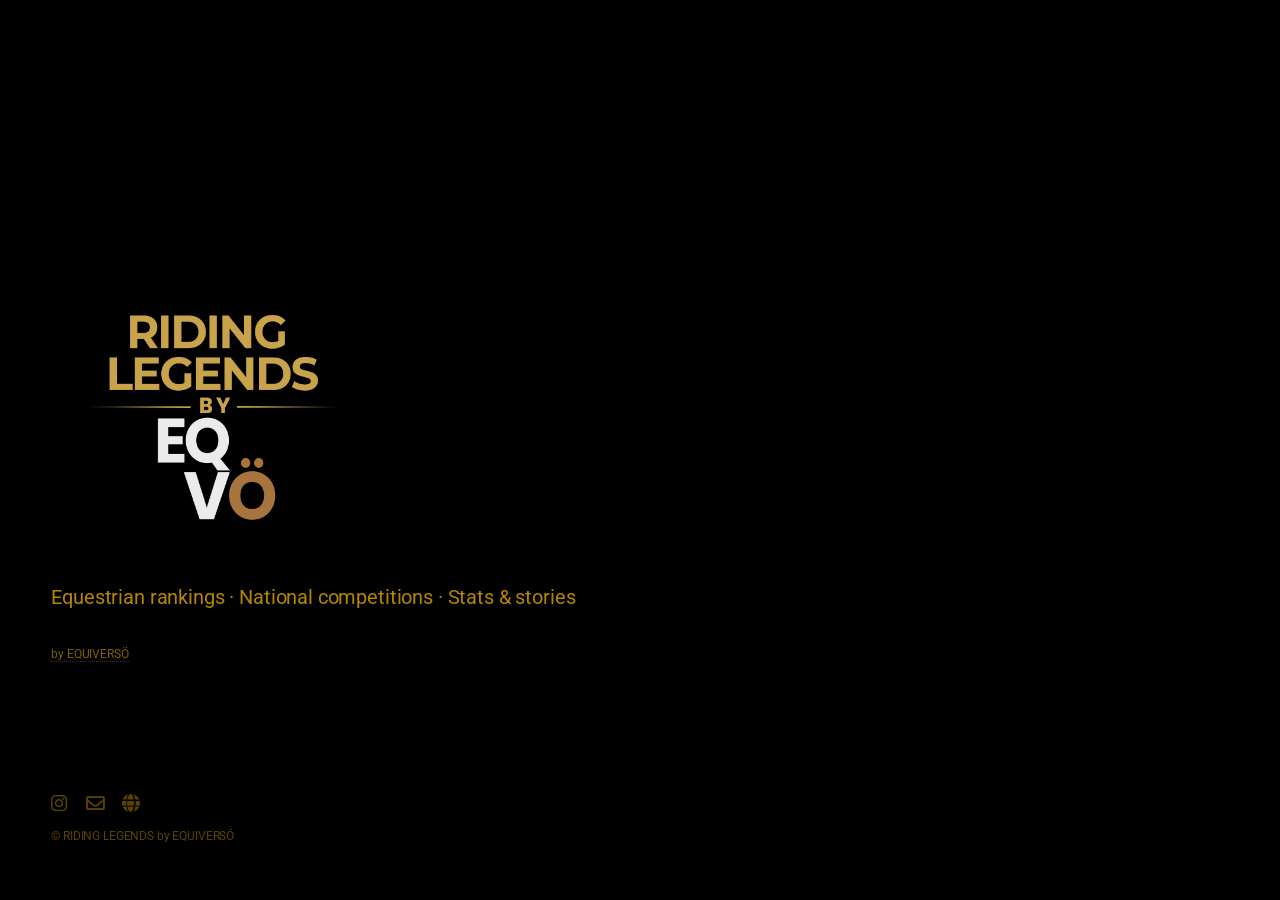
==== index.html @ 3df0d56d "nuevo logo riding legends by eqvo en la landing (og:image y datos estructurados) Co-Authored-By: Cla" ====
<!DOCTYPE HTML>

<html lang="en">
	<head>
		<title>RIDING LEGENDS by EQUIVERSÖ | Equestrian rankings &amp; national shows</title>
		<meta charset="utf-8" />
		<meta name="viewport" content="width=device-width, initial-scale=1, user-scalable=no" />
		<meta name="description" content="Riding Legends by EQUIVERSÖ: equestrian rankings, national competitions and data from the equestrian world. Stats, insights and stories." />
		<meta property="og:title" content="RIDING LEGENDS by EQUIVERSÖ | Equestrian rankings &amp; national shows" />
		<meta property="og:description" content="Riding Legends by EQUIVERSÖ: equestrian rankings, national competitions and data from the equestrian world. Stats, insights and stories." />
		<meta property="og:type" content="website" />
		<meta property="og:image" content="https://ridinglegends.com/images/riding-legends-logo.jpg" />
		<script type="application/ld+json">
		{
			"@context": "https://schema.org",
			"@type": "Organization",
			"name": "RIDING LEGENDS",
			"alternateName": "RIDING LEGENDS by EQUIVERSÖ",
			"url": "https://ridinglegends.com/",
			"logo": "https://ridinglegends.com/images/riding-legends-logo.jpg",
			"description": "Equestrian rankings, national competitions and data from the equestrian world. Stats, insights and stories.",
			"email": "info@ridinglegends.com",
			"parentOrganization": { "@type": "Organization", "name": "EQUIVERSÖ", "url": "https://www.equiverso.com" },
			"sameAs": [ "https://www.instagram.com/ridinglegends" ]
		}
		</script>
		<link rel="stylesheet" href="assets/css/main.css" />
		 <link rel="icon" href="RL.ico" type="image/x-icon">
	</head>
	<body class="is-preload">

		<!-- Header -->
			<header id="header">
   			 <img src="images/riding-legends-logo.jpg" alt="RIDING LEGENDS by EQUIVERSÖ" width="1080" height="1080" style="width: 100%; max-width: 320px; height: auto; mix-blend-mode: lighten;">
			 <p>Equestrian rankings &middot; National competitions &middot; Stats &amp; stories</p>
			 <p style="font-size: 0.8em; opacity: 0.7;"><a href="https://www.equiverso.com">by EQUIVERSÖ</a></p>
			</header>

		<!-- Footer -->
			<footer id="footer">
				<ul class="icons">
					<li><a href="https://www.instagram.com/ridinglegends" class="icon brands fa-instagram"><span class="label">Instagram</span></a></li>
					<li><a href="mailto:info@ridinglegends.com" class="icon fa-envelope"><span class="label">Email</span></a></li>
					<li><a href="https://www.equiverso.com" class="icon solid fa-globe"><span class="label">EQUIVERSÖ</span></a></li>
				</ul>
				<ul class="copyright">
					<li>&copy; RIDING LEGENDS by EQUIVERSÖ</li>
				</ul>
			</footer>

	</body>
</html>
---- assets/css/main.css ----
@import url(fontawesome-all.min.css);
@import url("https://fonts.googleapis.com/css?family=Roboto:400,700");
/*
	Eventually by HTML5 UP
	html5up.net | @ajlkn
	Free for personal and commercial use under the CCA 3.0 license (html5up.net/license)
*/
html, body, div, span, applet, object,
iframe, h1, h2, h3, h4, h5, h6, p, blockquote,
pre, a, abbr, acronym, address, big, cite,
code, del, dfn, em, img, ins, kbd, q, s, samp,
small, strike, strong, sub, sup, tt, var, b,
u, i, center, dl, dt, dd, ol, ul, li, fieldset,
form, label, legend, table, caption, tbody,
tfoot, thead, tr, th, td, article, aside,
canvas, details, embed, figure, figcaption,
footer, header, hgroup, menu, nav, output, ruby,
section, summary, time, mark, audio, video {
  margin: 0;
  padding: 0;
  border: 0;
  font-size: 100%;
  font: inherit;
  vertical-align: baseline; }

article, aside, details, figcaption, figure,
footer, header, hgroup, menu, nav, section {
  display: block; }

body {
  line-height: 1; }

ol, ul {
  list-style: none; }

blockquote, q {
  quotes: none; }
  blockquote:before, blockquote:after, q:before, q:after {
    content: '';
    content: none; }

table {
  border-collapse: collapse;
  border-spacing: 0; }

body {
  -webkit-text-size-adjust: none; }

mark {
  background-color: transparent;
  color: inherit; }

input::-moz-focus-inner {
  border: 0;
  padding: 0; }

input, select, textarea {
  -moz-appearance: none;
  -webkit-appearance: none;
  -ms-appearance: none;
  appearance: none; }

/* Basic */
@-ms-viewport {
  width: device-width; }

body {
  -ms-overflow-style: scrollbar; }

@media screen and (max-width: 480px) {
  html, body {
    min-width: 320px; } }

html {
  box-sizing: border-box; }

*, *:before, *:after {
  box-sizing: inherit; }

html, body {
  height: 100%;
  overflow-x: hidden;
  width: 100%; }
  @media screen and (max-height: 640px) {
    html, body {
      height: auto;
      min-height: 100%; } }

body {
  display: -moz-flex;
  display: -webkit-flex;
  display: -ms-flex;
  display: flex;
  -moz-flex-direction: column;
  -webkit-flex-direction: column;
  -ms-flex-direction: column;
  flex-direction: column;
  -moz-justify-content: center;
  -webkit-justify-content: center;
  -ms-justify-content: center;
  justify-content: center;
  background-color: #000;
  padding: 6em 4em 4em 4em; }
  body.is-preload *, body.is-preload *:before, body.is-preload *:after {
    -moz-animation: none !important;
    -webkit-animation: none !important;
    -ms-animation: none !important;
    animation: none !important;
    -moz-transition: none !important;
    -webkit-transition: none !important;
    -ms-transition: none !important;
    transition: none !important; }
  body > * {
    position: relative;
    z-index: 2; }
  @media screen and (max-width: 1680px) {
    body {
      padding: 6em 3.5em 3.5em 3.5em; } }
  @media screen and (max-width: 736px) {
    body {
      padding: 5em 2em 2em 2em; } }
  @media screen and (max-width: 360px) {
    body {
      padding: 5em 1.25em 1.25em 1.25em; } }

/* BG */
#bg {
  -moz-transition: opacity 2s ease-in-out;
  -webkit-transition: opacity 2s ease-in-out;
  -ms-transition: opacity 2s ease-in-out;
  transition: opacity 2s ease-in-out;
  height: 100%;
  left: 0;
  opacity: 0.375;
  position: fixed;
  top: 0;
  width: 100%;
  z-index: 1; }
  #bg div {
    -moz-transition: opacity 3s ease;
    -webkit-transition: opacity 3s ease;
    -ms-transition: opacity 3s ease;
    transition: opacity 3s ease;
    background-size: cover;
    height: 100%;
    left: 0;
    opacity: 0;
    position: absolute;
    top: 0;
    visibility: hidden;
    width: 150%; }
    #bg div.visible {
      -moz-animation: bg 45s linear infinite;
      -webkit-animation: bg 45s linear infinite;
      -ms-animation: bg 45s linear infinite;
      animation: bg 45s linear infinite;
      opacity: 1;
      visibility: visible;
      z-index: 1; }
      #bg div.visible.top {
        z-index: 2; }
      @media screen and (max-width: 1280px) {
        #bg div.visible {
          -moz-animation: bg 29.25s linear infinite;
          -webkit-animation: bg 29.25s linear infinite;
          -ms-animation: bg 29.25s linear infinite;
          animation: bg 29.25s linear infinite; } }
      @media screen and (max-width: 736px) {
        #bg div.visible {
          -moz-animation: bg 18s linear infinite;
          -webkit-animation: bg 18s linear infinite;
          -ms-animation: bg 18s linear infinite;
          animation: bg 18s linear infinite; } }
    #bg div:only-child {
      -moz-animation-direction: alternate !important;
      -webkit-animation-direction: alternate !important;
      -ms-animation-direction: alternate !important;
      animation-direction: alternate !important; }
  body.is-preload #bg {
    opacity: 0; }

@-moz-keyframes bg {
  0% {
    -moz-transform: translateX(0);
    -webkit-transform: translateX(0);
    -ms-transform: translateX(0);
    transform: translateX(0); }
  100% {
    -moz-transform: translateX(-25%);
    -webkit-transform: translateX(-25%);
    -ms-transform: translateX(-25%);
    transform: translateX(-25%); } }

@-webkit-keyframes bg {
  0% {
    -moz-transform: translateX(0);
    -webkit-transform: translateX(0);
    -ms-transform: translateX(0);
    transform: translateX(0); }
  100% {
    -moz-transform: translateX(-25%);
    -webkit-transform: translateX(-25%);
    -ms-transform: translateX(-25%);
    transform: translateX(-25%); } }

@-ms-keyframes bg {
  0% {
    -moz-transform: translateX(0);
    -webkit-transform: translateX(0);
    -ms-transform: translateX(0);
    transform: translateX(0); }
  100% {
    -moz-transform: translateX(-25%);
    -webkit-transform: translateX(-25%);
    -ms-transform: translateX(-25%);
    transform: translateX(-25%); } }

@keyframes bg {
  0% {
    -moz-transform: translateX(0);
    -webkit-transform: translateX(0);
    -ms-transform: translateX(0);
    transform: translateX(0); }
  100% {
    -moz-transform: translateX(-25%);
    -webkit-transform: translateX(-25%);
    -ms-transform: translateX(-25%);
    transform: translateX(-25%); } }

/* Type */
body, input, select, textarea {
  color: rgba(255, 255, 255, 0.75);
  font-family: "Roboto", sans-serif;
  font-size: 16pt;
  font-weight: 400;
  letter-spacing: -0.01em;
  line-height: 1.65em; }
  @media screen and (max-width: 1680px) {
    body, input, select, textarea {
      font-size: 12pt; } }
  @media screen and (max-width: 1280px) {
    body, input, select, textarea {
      font-size: 11pt; } }
  @media screen and (max-width: 980px) {
    body, input, select, textarea {
      font-size: 12pt; } }
  @media screen and (max-width: 736px) {
    body, input, select, textarea {
      font-size: 12pt; } }
  @media screen and (max-width: 480px) {
    body, input, select, textarea {
      font-size: 12pt; } }

a {
  -moz-transition: border-bottom-color 0.2s ease, color 0.2s ease;
  -webkit-transition: border-bottom-color 0.2s ease, color 0.2s ease;
  -ms-transition: border-bottom-color 0.2s ease, color 0.2s ease;
  transition: border-bottom-color 0.2s ease, color 0.2s ease;
  border-bottom: dotted 1px rgba(255, 255, 255, 0.25);
  color: #1cb495;
  text-decoration: none; }
  a:hover {
    border-bottom-color: transparent;
    color: rgba(255,191,0,1) !important;
    text-decoration: none; }

strong, b {
  color: #fff;
  font-weight: 700; }

em, i {
  font-style: italic; }

p {
  margin: 0 0 2em 0; }

h1, h2, h3, h4, h5, h6 {
  color: #fff;
  font-weight: 700;
  line-height: 1em;
  margin: 0 0 1em 0; }
  h1 a, h2 a, h3 a, h4 a, h5 a, h6 a {
    color: inherit;
    text-decoration: none; }

h1 {
  font-size: 2.5em;
  line-height: 1.25em; }

h2 {
  font-size: 1.75em;
  line-height: 1.5em; }

h3 {
  font-size: 1.35em;
  line-height: 1.5em; }

h4 {
  font-size: 1.1em;
  line-height: 1.5em; }

h5 {
  font-size: 0.9em;
  line-height: 1.5em; }

h6 {
  font-size: 0.7em;
  line-height: 1.5em; }

sub {
  font-size: 0.8em;
  position: relative;
  top: 0.5em; }

sup {
  font-size: 0.8em;
  position: relative;
  top: -0.5em; }

blockquote {
  border-left: solid 8px rgba(255, 255, 255, 0.35);
  font-style: italic;
  margin: 0 0 2em 0;
  padding: 0.5em 0 0.5em 2em; }

code {
  background: rgba(255, 255, 255, 0.125);
  border-radius: 6px;
  border: solid 2px rgba(255, 255, 255, 0.35);
  font-family: "Courier New", monospace;
  font-size: 0.9em;
  margin: 0 0.25em;
  padding: 0.25em 0.65em; }

pre {
  -webkit-overflow-scrolling: touch;
  font-family: "Courier New", monospace;
  font-size: 0.9em;
  margin: 0 0 2em 0; }
  pre code {
    display: block;
    line-height: 1.75em;
    padding: 1em 1.5em;
    overflow-x: auto; }

hr {
  border: 0;
  border-bottom: solid 2px rgba(255, 255, 255, 0.35);
  margin: 2em 0; }
  hr.major {
    margin: 3em 0; }

/* Section/Article */
section.special, article.special {
  text-align: center; }

header p {
  color: rgba(255,191,0,0.7);
  position: relative;
  margin: 0 0 1.5em 0; }

header h2 + p {
  font-size: 1.25em;
  margin-top: -1em;
  line-height: 1.5em; }

header h3 + p {
  font-size: 1.1em;
  margin-top: -0.8em;
  line-height: 1.5em; }

header h4 + p,
header h5 + p,
header h6 + p {
  font-size: 0.9em;
  margin-top: -0.6em;
  line-height: 1.5em; }

@media screen and (max-width: 980px) {
  header br {
    display: none; } }

@media screen and (max-width: 736px) {
  header br {
    display: inline; } }

@media screen and (max-width: 480px) {
  header br {
    display: none; } }

/* Icon */
.icon {
  text-decoration: none;
  border-bottom: none;
  position: relative; }
  .icon:before {
    -moz-osx-font-smoothing: grayscale;
    -webkit-font-smoothing: antialiased;
    display: inline-block;
    font-style: normal;
    font-variant: normal;
    text-rendering: auto;
    line-height: 1;
    text-transform: none !important;
    font-family: 'Font Awesome 5 Free';
    font-weight: 400; }
  .icon > .label {
    display: none; }
  .icon:before {
    line-height: inherit; }
  .icon.solid:before {
    font-weight: 900; }
  .icon.brands:before {
    font-family: 'Font Awesome 5 Brands'; }

/* List */
ol {
  list-style: decimal;
  margin: 0 0 2em 0;
  padding-left: 1.25em; }
  ol li {
    padding-left: 0.25em; }

ul {
  list-style: disc;
  margin: 0 0 2em 0;
  padding-left: 1em; }
  ul li {
    padding-left: 0.5em; }

/* Icons */
ul.icons {
  cursor: default;
  list-style: none;
  padding-left: 0; }
  ul.icons li {
    display: inline-block;
    padding: 0 1em 0 0; }
    ul.icons li:last-child {
      padding-right: 0; }
    ul.icons li .icon:before {
      font-size: 1.25em; }
    ul.icons li a {
      color: inherit; }

/* Form */
form {
  margin: 0 0 2em 0; }
  form .message {
    text-decoration: none;
    -moz-transition: opacity 0.2s ease-in-out, -moz-transform 0.2s ease-in-out;
    -webkit-transition: opacity 0.2s ease-in-out, -webkit-transform 0.2s ease-in-out;
    -ms-transition: opacity 0.2s ease-in-out, -ms-transform 0.2s ease-in-out;
    transition: opacity 0.2s ease-in-out, transform 0.2s ease-in-out;
    -moz-transform: scale(1.05);
    -webkit-transform: scale(1.05);
    -ms-transform: scale(1.05);
    transform: scale(1.05);
    height: 2.75em;
    line-height: 2.75em;
    opacity: 0; }
    form .message:before {
      -moz-osx-font-smoothing: grayscale;
      -webkit-font-smoothing: antialiased;
      display: inline-block;
      font-style: normal;
      font-variant: normal;
      text-rendering: auto;
      line-height: 1;
      text-transform: none !important;
      font-family: 'Font Awesome 5 Free';
      font-weight: 900; }
    form .message:before {
      margin-right: 0.5em; }
    form .message.visible {
      -moz-transform: scale(1);
      -webkit-transform: scale(1);
      -ms-transform: scale(1);
      transform: scale(1);
      opacity: 1; }
    form .message.success {
      color: #1cb495; }
      form .message.success:before {
        content: '\f00c'; }
    form .message.failure {
      color: #ff2361; }
      form .message.failure:before {
        content: '\f119'; }

label {
  color: #fff;
  display: block;
  font-size: 0.9em;
  font-weight: 700;
  margin: 0 0 1em 0; }

@-moz-keyframes focus {
  0% {
    -moz-transform: scale(1);
    -webkit-transform: scale(1);
    -ms-transform: scale(1);
    transform: scale(1); }
  50% {
    -moz-transform: scale(1.025);
    -webkit-transform: scale(1.025);
    -ms-transform: scale(1.025);
    transform: scale(1.025); }
  100% {
    -moz-transform: scale(1);
    -webkit-transform: scale(1);
    -ms-transform: scale(1);
    transform: scale(1); } }

@-webkit-keyframes focus {
  0% {
    -moz-transform: scale(1);
    -webkit-transform: scale(1);
    -ms-transform: scale(1);
    transform: scale(1); }
  50% {
    -moz-transform: scale(1.025);
    -webkit-transform: scale(1.025);
    -ms-transform: scale(1.025);
    transform: scale(1.025); }
  100% {
    -moz-transform: scale(1);
    -webkit-transform: scale(1);
    -ms-transform: scale(1);
    transform: scale(1); } }

@-ms-keyframes focus {
  0% {
    -moz-transform: scale(1);
    -webkit-transform: scale(1);
    -ms-transform: scale(1);
    transform: scale(1); }
  50% {
    -moz-transform: scale(1.025);
    -webkit-transform: scale(1.025);
    -ms-transform: scale(1.025);
    transform: scale(1.025); }
  100% {
    -moz-transform: scale(1);
    -webkit-transform: scale(1);
    -ms-transform: scale(1);
    transform: scale(1); } }

@keyframes focus {
  0% {
    -moz-transform: scale(1);
    -webkit-transform: scale(1);
    -ms-transform: scale(1);
    transform: scale(1); }
  50% {
    -moz-transform: scale(1.025);
    -webkit-transform: scale(1.025);
    -ms-transform: scale(1.025);
    transform: scale(1.025); }
  100% {
    -moz-transform: scale(1);
    -webkit-transform: scale(1);
    -ms-transform: scale(1);
    transform: scale(1); } }

input[type="text"],
input[type="password"],
input[type="email"],
select,
textarea {
  -moz-appearance: none;
  -webkit-appearance: none;
  -ms-appearance: none;
  appearance: none;
  -moz-transform: scale(1);
  -webkit-transform: scale(1);
  -ms-transform: scale(1);
  transform: scale(1);
  -moz-transition: border-color 0.2s ease, background-color 0.2s ease;
  -webkit-transition: border-color 0.2s ease, background-color 0.2s ease;
  -ms-transition: border-color 0.2s ease, background-color 0.2s ease;
  transition: border-color 0.2s ease, background-color 0.2s ease;
  background-color: transparent;
  border-radius: 6px;
  border: none;
  border: solid 2px rgba(255, 255, 255, 0.35);
  color: inherit;
  display: block;
  outline: 0;
  padding: 0 1em;
  text-decoration: none;
  width: 100%; }
  input[type="text"]:invalid,
  input[type="password"]:invalid,
  input[type="email"]:invalid,
  select:invalid,
  textarea:invalid {
    box-shadow: none; }
  input[type="text"]:focus,
  input[type="password"]:focus,
  input[type="email"]:focus,
  select:focus,
  textarea:focus {
    -moz-animation: focus 0.1s;
    -webkit-animation: focus 0.1s;
    -ms-animation: focus 0.1s;
    animation: focus 0.1s;
    background-color: rgba(255, 255, 255, 0.125);
    border-color: #1cb495; }

select {
  background-image: url("data:image/svg+xml;charset=utf8,%3Csvg xmlns='http://www.w3.org/2000/svg' width='40' height='40' preserveAspectRatio='none' viewBox='0 0 40 40'%3E%3Cpath d='M9.4,12.3l10.4,10.4l10.4-10.4c0.2-0.2,0.5-0.4,0.9-0.4c0.3,0,0.6,0.1,0.9,0.4l3.3,3.3c0.2,0.2,0.4,0.5,0.4,0.9 c0,0.4-0.1,0.6-0.4,0.9L20.7,31.9c-0.2,0.2-0.5,0.4-0.9,0.4c-0.3,0-0.6-0.1-0.9-0.4L4.3,17.3c-0.2-0.2-0.4-0.5-0.4-0.9 c0-0.4,0.1-0.6,0.4-0.9l3.3-3.3c0.2-0.2,0.5-0.4,0.9-0.4S9.1,12.1,9.4,12.3z' fill='rgba(255, 255, 255, 0.35)' /%3E%3C/svg%3E");
  background-size: 1.25rem;
  background-repeat: no-repeat;
  background-position: calc(100% - 1rem) center;
  height: 2.75em;
  padding-right: 2.75em;
  text-overflow: ellipsis; }
  select option {
    color: #fff;
    background: #000; }
  select:focus::-ms-value {
    background-color: transparent; }
  select::-ms-expand {
    display: none; }

input[type="text"],
input[type="password"],
input[type="email"],
select {
  height: 2.75em; }

textarea {
  padding: 0.75em 1em; }

input[type="checkbox"],
input[type="radio"] {
  -moz-appearance: none;
  -webkit-appearance: none;
  -ms-appearance: none;
  appearance: none;
  display: block;
  float: left;
  margin-right: -2em;
  opacity: 0;
  width: 1em;
  z-index: -1; }
  input[type="checkbox"] + label,
  input[type="radio"] + label {
    text-decoration: none;
    color: rgba(255, 255, 255, 0.75);
    cursor: pointer;
    display: inline-block;
    font-size: 1em;
    font-weight: 400;
    padding-left: 2.4em;
    padding-right: 0.75em;
    position: relative; }
    input[type="checkbox"] + label:before,
    input[type="radio"] + label:before {
      -moz-osx-font-smoothing: grayscale;
      -webkit-font-smoothing: antialiased;
      display: inline-block;
      font-style: normal;
      font-variant: normal;
      text-rendering: auto;
      line-height: 1;
      text-transform: none !important;
      font-family: 'Font Awesome 5 Free';
      font-weight: 900; }
    input[type="checkbox"] + label:before,
    input[type="radio"] + label:before {
      background: rgba(255, 255, 255, 0.125);
      border-radius: 6px;
      border: solid 2px rgba(255, 255, 255, 0.35);
      content: '';
      display: inline-block;
      font-size: 0.8em;
      height: 1.65em;
      left: 0;
      line-height: 1.65em;
      position: absolute;
      text-align: center;
      top: 0;
      width: 1.65em; }
  input[type="checkbox"]:checked + label:before,
  input[type="radio"]:checked + label:before {
    background: #1cb495;
    border-color: #1cb495;
    color: #ffffff;
    content: '\f00c'; }
  input[type="checkbox"]:focus + label:before,
  input[type="radio"]:focus + label:before {
    border-color: #1cb495;
    box-shadow: 0 0 0 2px #1cb495; }

input[type="checkbox"] + label:before {
  border-radius: 6px; }

input[type="radio"] + label:before {
  border-radius: 100%; }

::-webkit-input-placeholder {
  color: rgba(255, 255, 255, 0.5) !important;
  opacity: 1.0; }

:-moz-placeholder {
  color: rgba(255, 255, 255, 0.5) !important;
  opacity: 1.0; }

::-moz-placeholder {
  color: rgba(255, 255, 255, 0.5) !important;
  opacity: 1.0; }

:-ms-input-placeholder {
  color: rgba(255, 255, 255, 0.5) !important;
  opacity: 1.0; }

.formerize-placeholder {
  color: rgba(255, 255, 255, 0.5) !important;
  opacity: 1.0; }

/* Button */
input[type="submit"],
input[type="reset"],
input[type="button"],
button,
.button {
  -moz-appearance: none;
  -webkit-appearance: none;
  -ms-appearance: none;
  appearance: none;
  -moz-transition: background-color 0.2s ease-in-out, color 0.2s ease-in-out, opacity 0.2s ease-in-out;
  -webkit-transition: background-color 0.2s ease-in-out, color 0.2s ease-in-out, opacity 0.2s ease-in-out;
  -ms-transition: background-color 0.2s ease-in-out, color 0.2s ease-in-out, opacity 0.2s ease-in-out;
  transition: background-color 0.2s ease-in-out, color 0.2s ease-in-out, opacity 0.2s ease-in-out;
  background-color: #1cb495;
  border-radius: 6px;
  border: 0;
  color: #ffffff !important;
  cursor: pointer;
  display: inline-block;
  font-weight: 700;
  height: 2.75em;
  line-height: 2.75em;
  padding: 0 1.125em;
  text-align: center;
  text-decoration: none;
  white-space: nowrap; }
  input[type="submit"]:hover,
  input[type="reset"]:hover,
  input[type="button"]:hover,
  button:hover,
  .button:hover {
    background-color: #1fcaa7; }
  input[type="submit"]:active,
  input[type="reset"]:active,
  input[type="button"]:active,
  button:active,
  .button:active {
    background-color: #199e83; }
  input[type="submit"].disabled, input[type="submit"]:disabled,
  input[type="reset"].disabled,
  input[type="reset"]:disabled,
  input[type="button"].disabled,
  input[type="button"]:disabled,
  button.disabled,
  button:disabled,
  .button.disabled,
  .button:disabled {
    opacity: 0.5; }
  @media screen and (max-width: 480px) {
    input[type="submit"],
    input[type="reset"],
    input[type="button"],
    button,
    .button {
      padding: 0; } }

/* Header */
#header h1 {
   color: rgba(255,191,0,0.7);
  font-size: 3.25em;
  margin: 0 0 0.55em 0; }

#header p {
  font-size: 1.35em;
  line-height: 1.65em; }

#header a {
  color: inherit; }

@media screen and (max-width: 736px) {
  #header h1 {
    font-size: 2em; }
  #header p {
    font-size: 1em; } }

@media screen and (max-width: 480px) {
  #header {
    margin: 0 0 1em 0; } }

/* Signup Form */
#signup-form {
  display: -moz-flex;
  display: -webkit-flex;
  display: -ms-flex;
  display: flex;
  position: relative; }
  #signup-form input[type="text"],
  #signup-form input[type="password"],
  #signup-form input[type="email"] {
    width: 18em; }
  #signup-form > * {
    margin: 0 0 0 1em; }
  #signup-form > :first-child {
    margin: 0 0 0 0; }
  @media screen and (max-width: 480px) {
    #signup-form {
      -moz-flex-direction: column;
      -webkit-flex-direction: column;
      -ms-flex-direction: column;
      flex-direction: column; }
      #signup-form input[type="type"],
      #signup-form input[type="password"],
      #signup-form input[type="email"] {
        width: 100%; }
      #signup-form > * {
        margin: 1.25em 0 0 0; }
      #signup-form .message {
        bottom: -1.5em;
        font-size: 0.9em;
        height: 1em;
        left: 0;
        line-height: inherit;
        margin-top: 0;
        position: absolute; } }

/* Footer */
#footer {
  -moz-transition: opacity 0.5s ease-in-out;
  -webkit-transition: opacity 0.5s ease-in-out;
  -ms-transition: opacity 0.5s ease-in-out;
  transition: opacity 0.5s ease-in-out;
  bottom: 4em;
  color: rgba(255,191,0,0.7);
  left: 4em;
  opacity: 0.5;
  position: absolute; }
  #footer .icons {
    margin: 0 0 0.5em 0; }
  #footer .copyright {
    font-size: 0.8em;
    list-style: none;
    padding: 0; }
    #footer .copyright li {
      border-left: solid 1px rgba(255, 255, 255, 0.25);
      display: inline-block;
      line-height: 1em;
      margin: 0 0 0 0.75em;
      padding: 0 0 0 0.75em; }
      #footer .copyright li:first-child {
        border-left: 0;
        margin-left: 0;
        padding-left: 0; }
    #footer .copyright a {
      color: inherit; }
  #footer:hover {
    opacity: 1; }
  #footer > :last-child {
    margin-bottom: 0; }
  @media screen and (max-width: 1680px) {
    #footer {
      bottom: 3.5em;
      left: 3.5em; } }
  @media screen and (max-width: 736px) {
    #footer {
      bottom: 2em;
      left: 2em; } }
  @media screen and (max-width: 360px) {
    #footer {
      bottom: 1.25em;
      left: 1.25em; } }
  @media screen and (max-height: 640px) {
    #footer {
      bottom: auto;
      left: auto;
      margin: 1em 0 0 0;
      position: relative; } }
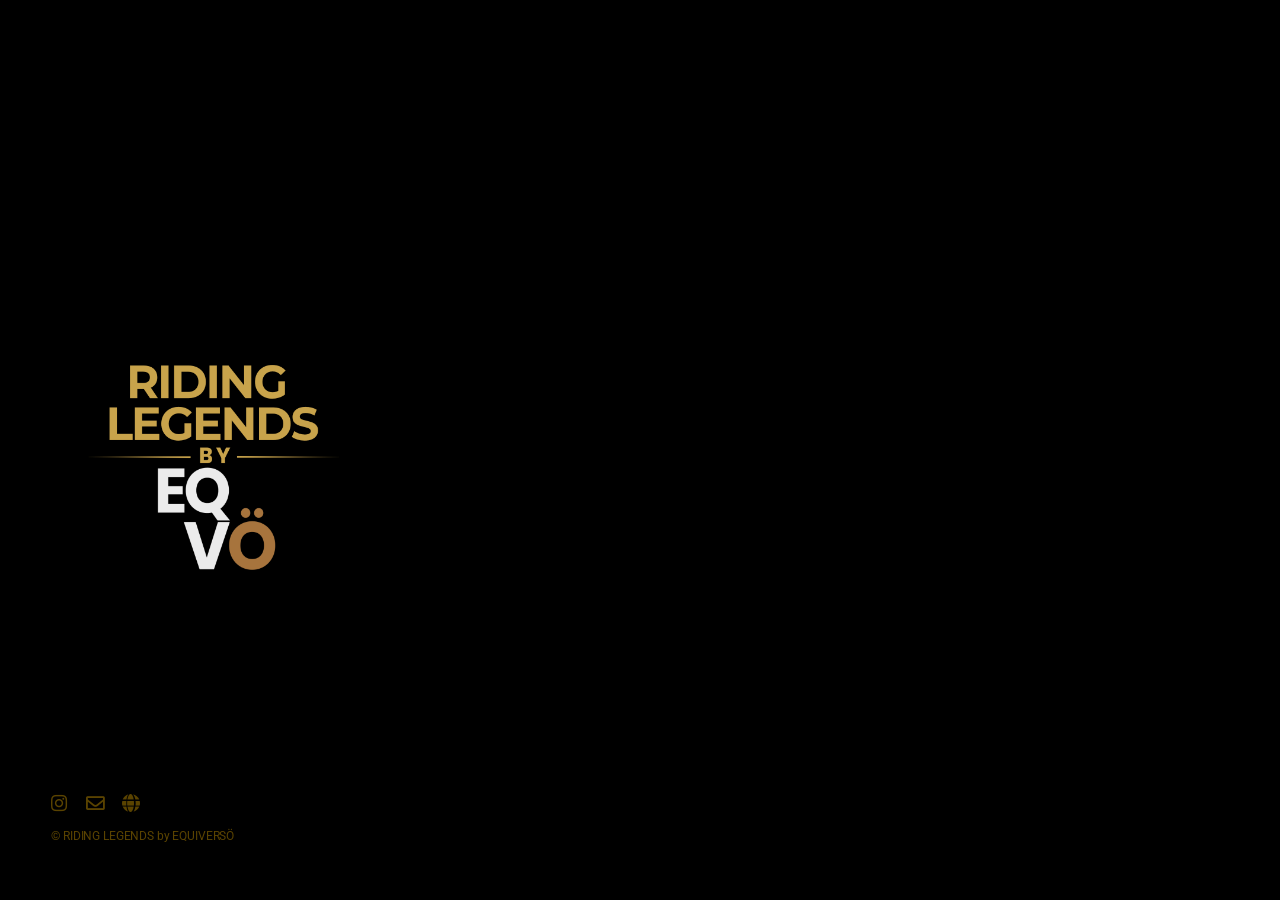
==== commit 0247f9d1: "quitar texto bajo el logo en la landing de riding legends Co-Authored-By: Claude Sonnet 5 <noreply@a" ====
--- a/index.html
+++ b/index.html
@@ -31,9 +31,7 @@
 
 		<!-- Header -->
 			<header id="header">
-   			 <img src="images/riding-legends-logo.jpg" alt="RIDING LEGENDS by EQUIVERSÖ" width="1080" height="1080" style="width: 100%; max-width: 320px; height: auto; mix-blend-mode: lighten;">
-			 <p>Equestrian rankings &middot; National competitions &middot; Stats &amp; stories</p>
-			 <p style="font-size: 0.8em; opacity: 0.7;"><a href="https://www.equiverso.com">by EQUIVERSÖ</a></p>
+   			 <img src="images/riding-legends-logo.jpg" alt="RIDING LEGENDS by EQUIVERSÖ" width="1080" height="1080" style="width: 100%; max-width: 320px; height: auto;">
 			</header>
 
 		<!-- Footer -->
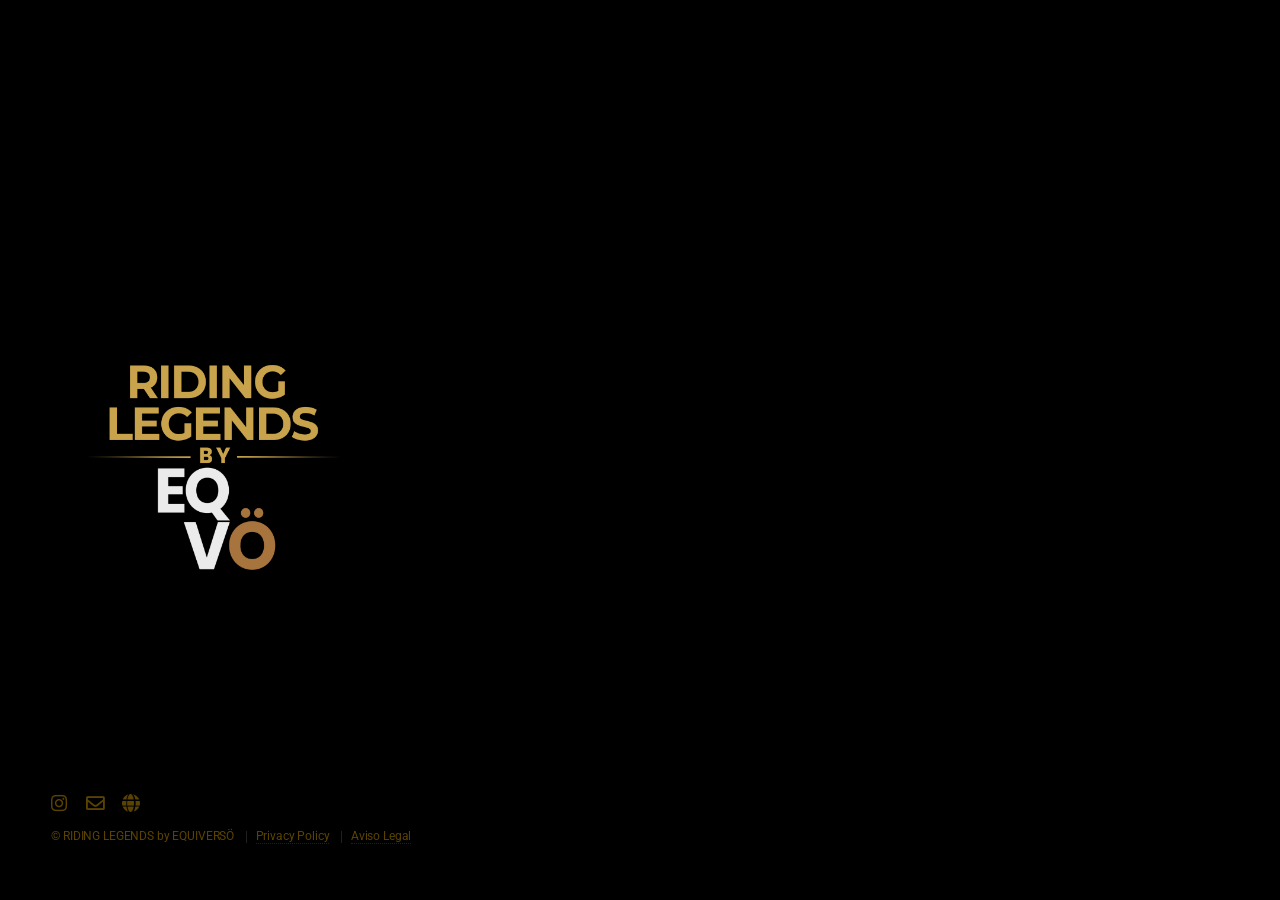
==== commit 35d2ab18: "privacy policy (ingles) y aviso legal (espanol) para ridinglegends.com, enlazados en el pie Co-Autho" ====
--- a/index.html
+++ b/index.html
@@ -43,6 +43,8 @@
 				</ul>
 				<ul class="copyright">
 					<li>&copy; RIDING LEGENDS by EQUIVERSÖ</li>
+					<li><a href="privacy-policy.html">Privacy Policy</a></li>
+					<li><a href="aviso-legal.html" hreflang="es">Aviso Legal</a></li>
 				</ul>
 			</footer>
 
